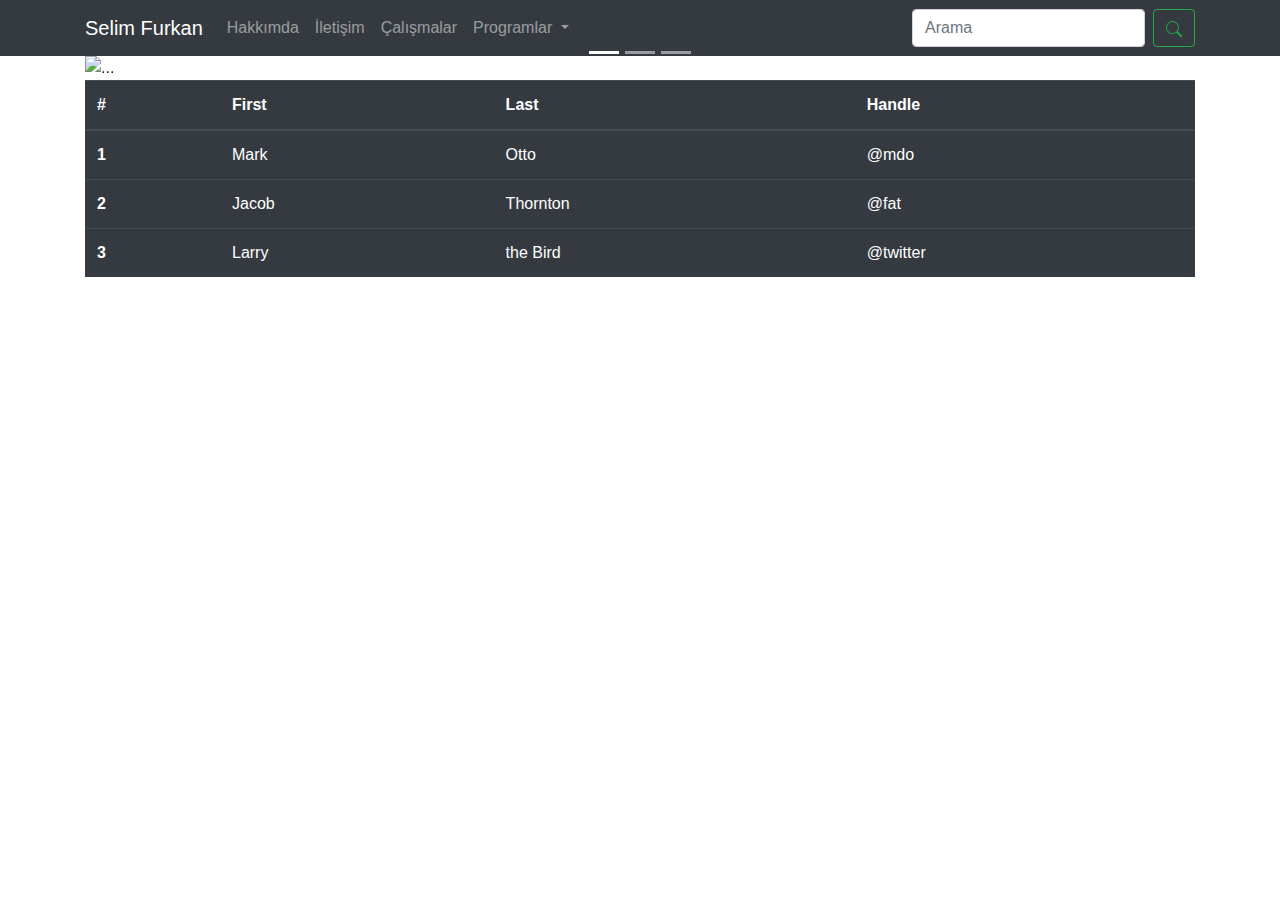
==== site/ses.html @ 14891107 "Create ses.html" ====
<!doctype html>
<html lang="tr">

<head>
    <!-- Required meta tags -->
    <meta charset="utf-8">
    <meta name="viewport" content="width=device-width, initial-scale=1, shrink-to-fit=no">

    <!-- Bootstrap CSS -->
    <link rel="stylesheet" href="https://stackpath.bootstrapcdn.com/bootstrap/4.4.1/css/bootstrap.min.css" integrity="sha384-Vkoo8x4CGsO3+Hhxv8T/Q5PaXtkKtu6ug5TOeNV6gBiFeWPGFN9MuhOf23Q9Ifjh" crossorigin="anonymous">

    <title>Selim Furkan</title>
    <!-- Optional JavaScript -->
    <!-- jQuery first, then Popper.js, then Bootstrap JS -->
    <script src="https://code.jquery.com/jquery-3.4.1.slim.min.js" integrity="sha384-J6qa4849blE2+poT4WnyKhv5vZF5SrPo0iEjwBvKU7imGFAV0wwj1yYfoRSJoZ+n" crossorigin="anonymous"></script>
    <script src="https://cdn.jsdelivr.net/npm/popper.js@1.16.0/dist/umd/popper.min.js" integrity="sha384-Q6E9RHvbIyZFJoft+2mJbHaEWldlvI9IOYy5n3zV9zzTtmI3UksdQRVvoxMfooAo" crossorigin="anonymous"></script>
    <script src="https://stackpath.bootstrapcdn.com/bootstrap/4.4.1/js/bootstrap.min.js" integrity="sha384-wfSDF2E50Y2D1uUdj0O3uMBJnjuUD4Ih7YwaYd1iqfktj0Uod8GCExl3Og8ifwB6" crossorigin="anonymous"></script>
</head>

<body>
    <header>
        <!-- MENÜ ÇUBUĞU -->
        <nav class="navbar navbar-expand-lg navbar-dark bg-dark">
            <div class="container">
                <a class="navbar-brand" href="#">Selim Furkan</a>
                <button class="navbar-toggler" type="button" data-toggle="collapse" data-target="#navbarSupportedContent" aria-controls="navbarSupportedContent" aria-expanded="false" aria-label="Toggle navigation">
                    <span class="navbar-toggler-icon"></span>

                </button>
                <div class="collapse navbar-collapse" id="navbarSupportedContent">
                    <ul class="navbar-nav mr-auto">
                        <li class="nav-item active"></li>
                        <a class="nav-link" href="#">Hakkımda <span class="sr-only">(current)</span></a>

                        <li class="nav-item">
                            <a class="nav-link" href="#">İletişim</a>
                        </li>
                        <li class="nav-item">
                            <a class="nav-link" href="#">Çalışmalar</a>
                        </li>

                        <li class="nav-item dropdown">
                            <a class="nav-link dropdown-toggle" href="#" id="navbarDropdown" role="button" data-toggle="dropdown" aria-haspopup="true" aria-expanded="false">
                                Programlar
                            </a>
                            <div class="dropdown-menu bg-warning" aria-labelledby="navbarDropdown">
                                <a class="dropdown-item bg-warning" href="#">Adobe Photoshop</a>
                                <a class="dropdown-item bg-warning" href="#">Adobe İllustrator</a>
                                <a class="dropdown-item bg-warning" href="#">Adobe Premiere</a>
                                <a class="dropdown-item bg-warning" href="#">Adobe İnDesing</a>
                                <div class="dropdown-divider  bg-warning"></div>
                                <a class="dropdown-item bg-warning" href="#">Blender</a>
                                <a class="dropdown-item bg-warning" href="#">Da Vinci Resolve</a>
                            </div>
                        </li>
                        <li class="nav-item">
                            <a class="nav-link disabled" href="#" tabindex="-1" aria-disabled="true"></a>
                        </li>
                    </ul>
                    <form class="form-inline my-2 my-lg-0">
                        <input class="form-control mr-sm-2" type="search" placeholder="Arama" aria-label="Arama">
                        <button class="btn btn-outline-success my-2 my-sm-0" type="submit"><svg class="bi bi-search" width="1em" height="1em" viewBox="0 0 16 16" fill="currentcolor" xmlns="http://www.w3.org/2000/svg">
                                <path fill-rule="evenodd" d="M10.442 10.442a1 1 0 011.415 0l3.85 3.85a1 1 0 01-1.414 1.415l-3.85-3.85a1 1 0 010-1.415z" clip-rule="evenodd" />
                                <path fill-rule="evenodd" d="M6.5 12a5.5 5.5 0 100-11 5.5 5.5 0 000 11zM13 6.5a6.5 6.5 0 11-13 0 6.5 6.5 0 0113 0z" clip-rule="evenodd" />
                            </svg></button>
                    </form>
                </div>
        </nav>

    </header>

    <div class="container">
        <!-- SLİDER ÇUBUĞU -->
        <div class="row">
            <div class="container">


                <div id="carouselExampleCaptions" class="carousel slide" data-interval="1000" data-ride="carousel">
                    <ol class="carousel-indicators">
                        <li data-target="#carouselExampleCaptions" data-slide-to="0" class="active"></li>
                        <li data-target="#carouselExampleCaptions" data-slide-to="1"></li>
                        <li data-target="#carouselExampleCaptions" data-slide-to="2"></li>
                    </ol>
                    <div class="carousel-inner">
                        <div class="carousel-item active">
                            <img src="site/A.jpg" class="d-block w-100" alt="...">
                            <div class="carousel-caption d-none d-md-block">
                                <h5>First slide label</h5>
                                <p>Nulla vitae elit libero, a pharetra augue mollis interdum.</p>
                            </div>
                        </div>
                        <div class="carousel-item">
                            <img src="site/B.jpg" class="d-block w-100" alt="SF1">
                            <div class="carousel-caption d-none d-md-block">
                                Selim Furkan 1
                                <h5>Second slide label</h5>
                                <p>Lorem ipsum dolor sit amet, consectetur adipiscing elit.</p>
                            </div>
                        </div>
                        <div class="carousel-item">
                            <img src="site/c.jpg" class="d-block w-100" alt="SF2">
                            <div class="carousel-caption d-none d-md-block">
                                Selim Furkan 2
                                <h5>Third slide label</h5>
                                <p>Praesent commodo cursus magna, vel scelerisque nisl consectetur.</p>
                            </div>
                        </div>
                    </div>
                    <a class="carousel-control-prev" href="#carouselExampleCaptions" role="button" data-slide="prev">
                        <span class="carousel-control-prev-icon" aria-hidden="true"></span>
                        <span class="sr-only">Previous</span>
                    </a>
                    <a class="carousel-control-next" href="#carouselExampleCaptions" role="button" data-slide="next">
                        <span class="carousel-control-next-icon" aria-hidden="true"></span>
                        <span class="sr-only">Next</span>
                    </a>
                </div>
            </div>
        </div>

        <table class="table table-dark">
            <thead>
                <tr>
                    <th scope="col">#</th>
                    <th scope="col">First</th>
                    <th scope="col">Last</th>
                    <th scope="col">Handle</th>
                </tr>
            </thead>
            <tbody>
                <tr>
                    <th scope="row">1</th>
                    <td>Mark</td>
                    <td>Otto</td>
                    <td>@mdo</td>
                </tr>
                <tr>
                    <th scope="row">2</th>
                    <td>Jacob</td>
                    <td>Thornton</td>
                    <td>@fat</td>
                </tr>
                <tr>
                    <th scope="row">3</th>
                    <td>Larry</td>
                    <td>the Bird</td>
                    <td>@twitter</td>
                </tr>
            </tbody>
        </table>




</body>

</html>
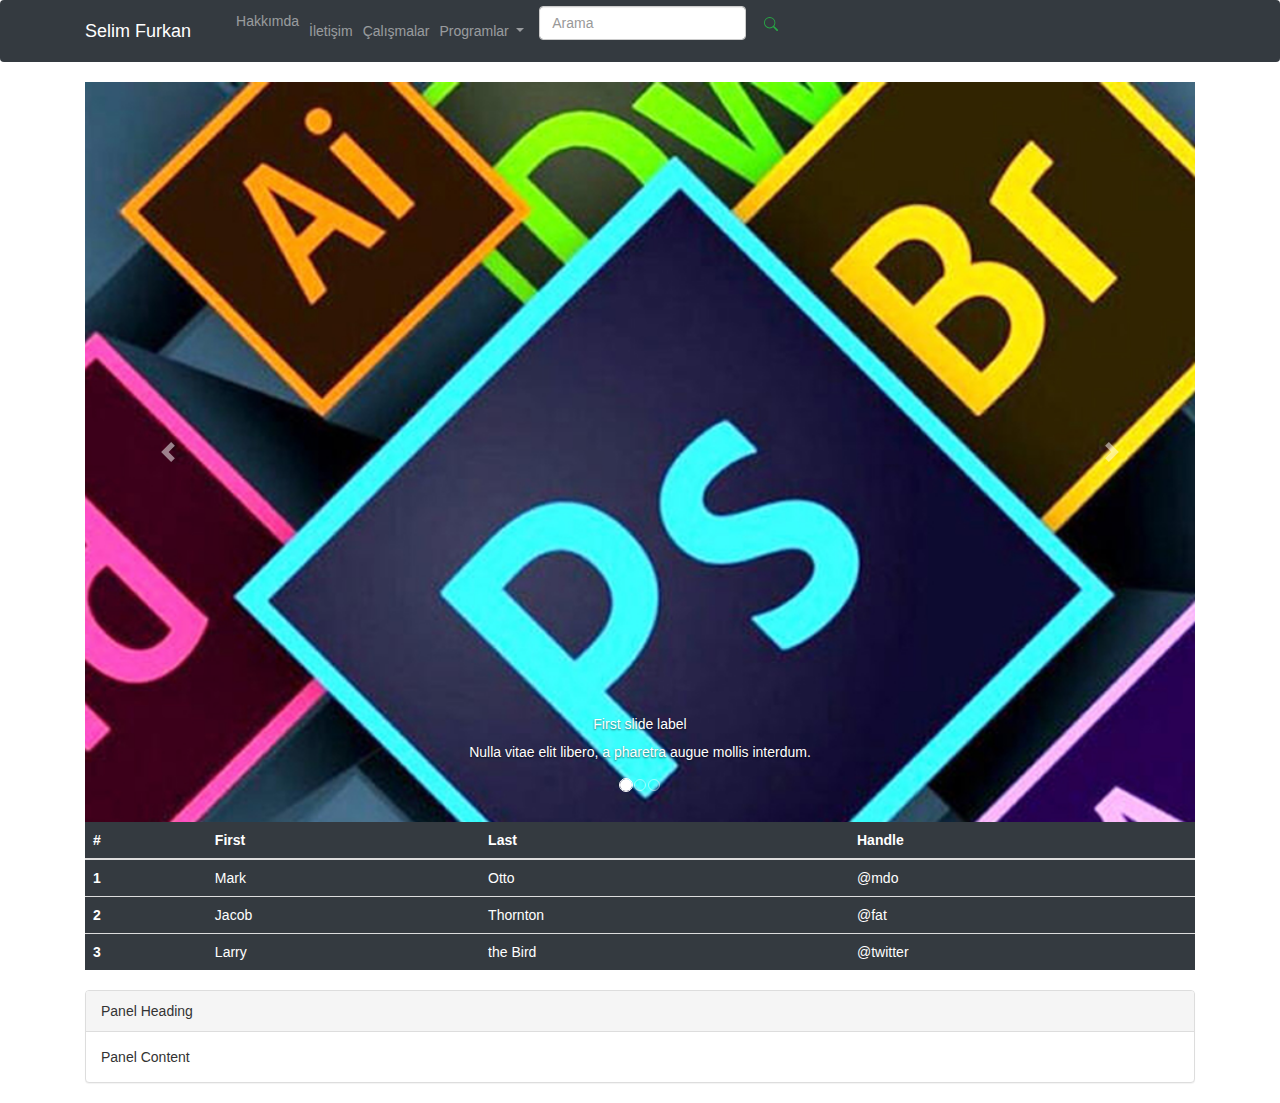
==== commit 665cef08: "as" ====
--- a/site/ses.html
+++ b/site/ses.html
@@ -8,6 +8,7 @@
 
     <!-- Bootstrap CSS -->
     <link rel="stylesheet" href="https://stackpath.bootstrapcdn.com/bootstrap/4.4.1/css/bootstrap.min.css" integrity="sha384-Vkoo8x4CGsO3+Hhxv8T/Q5PaXtkKtu6ug5TOeNV6gBiFeWPGFN9MuhOf23Q9Ifjh" crossorigin="anonymous">
+    <link rel="stylesheet" href="https://maxcdn.bootstrapcdn.com/bootstrap/3.4.1/css/bootstrap.min.css">
 
     <title>Selim Furkan</title>
     <!-- Optional JavaScript -->
@@ -148,6 +149,10 @@
                 </tr>
             </tbody>
         </table>
+        <div class="panel panel-default">
+            <div class="panel-heading">Panel Heading</div>
+            <div class="panel-body">Panel Content</div>
+          </div>
 
 
 
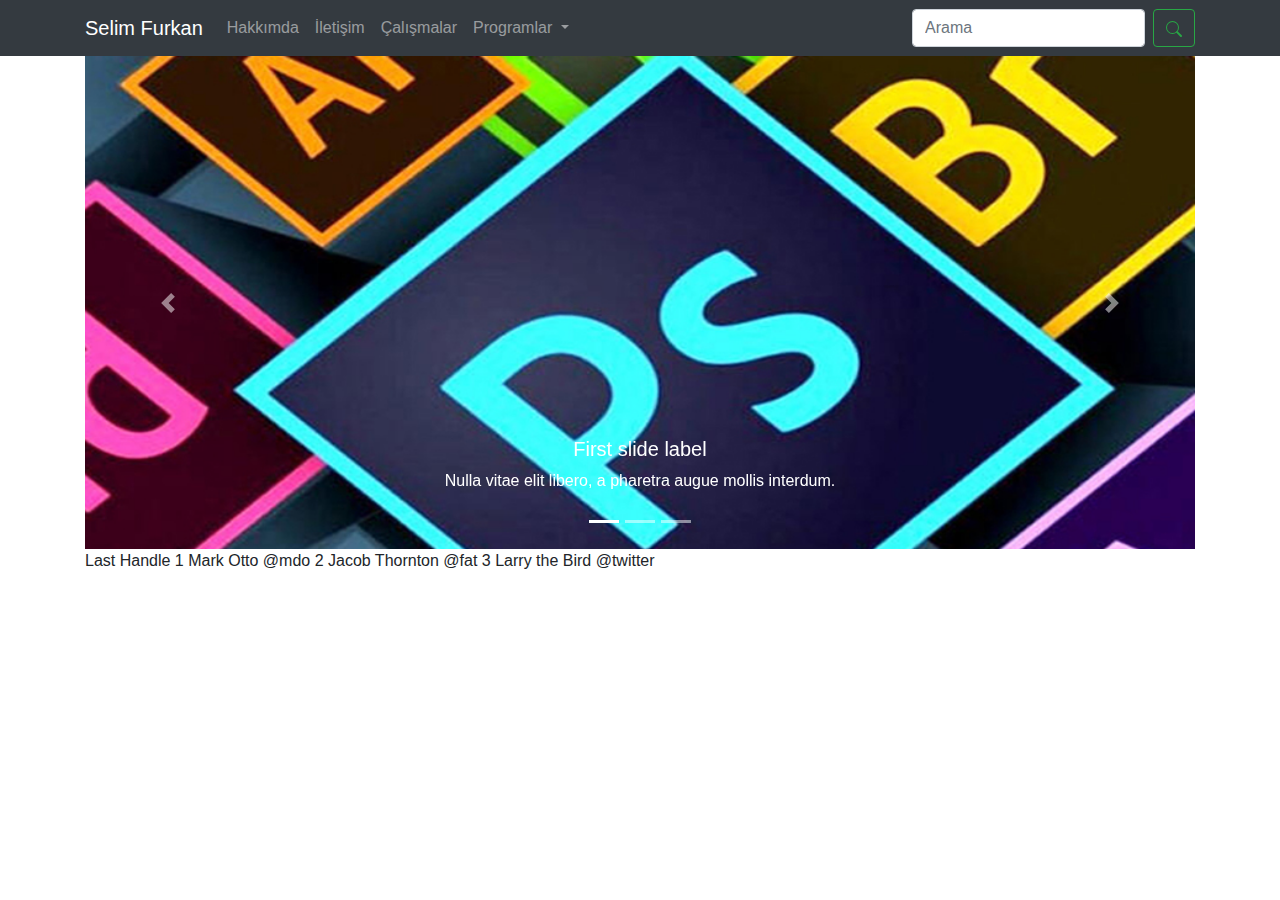
==== commit 36b140da: "sas" ====
--- a/site/ses.html
+++ b/site/ses.html
@@ -8,7 +8,6 @@
 
     <!-- Bootstrap CSS -->
     <link rel="stylesheet" href="https://stackpath.bootstrapcdn.com/bootstrap/4.4.1/css/bootstrap.min.css" integrity="sha384-Vkoo8x4CGsO3+Hhxv8T/Q5PaXtkKtu6ug5TOeNV6gBiFeWPGFN9MuhOf23Q9Ifjh" crossorigin="anonymous">
-    <link rel="stylesheet" href="https://maxcdn.bootstrapcdn.com/bootstrap/3.4.1/css/bootstrap.min.css">
 
     <title>Selim Furkan</title>
     <!-- Optional JavaScript -->
@@ -84,14 +83,14 @@
                     </ol>
                     <div class="carousel-inner">
                         <div class="carousel-item active">
-                            <img src="site/A.jpg" class="d-block w-100" alt="...">
+                            <img src="site/1.jpg" class="d-block w-100" alt="...">
                             <div class="carousel-caption d-none d-md-block">
                                 <h5>First slide label</h5>
                                 <p>Nulla vitae elit libero, a pharetra augue mollis interdum.</p>
                             </div>
                         </div>
                         <div class="carousel-item">
-                            <img src="site/B.jpg" class="d-block w-100" alt="SF1">
+                            <img src="site/2.jpg" class="d-block w-100" alt="SF1">
                             <div class="carousel-caption d-none d-md-block">
                                 Selim Furkan 1
                                 <h5>Second slide label</h5>
@@ -99,7 +98,7 @@
                             </div>
                         </div>
                         <div class="carousel-item">
-                            <img src="site/c.jpg" class="d-block w-100" alt="SF2">
+                            <img src="site/3.jpg" class="d-block w-100" alt="SF2">
                             <div class="carousel-caption d-none d-md-block">
                                 Selim Furkan 2
                                 <h5>Third slide label</h5>
@@ -119,11 +118,6 @@
             </div>
         </div>
 
-        <table class="table table-dark">
-            <thead>
-                <tr>
-                    <th scope="col">#</th>
-                    <th scope="col">First</th>
                     <th scope="col">Last</th>
                     <th scope="col">Handle</th>
                 </tr>
@@ -149,10 +143,6 @@
                 </tr>
             </tbody>
         </table>
-        <div class="panel panel-default">
-            <div class="panel-heading">Panel Heading</div>
-            <div class="panel-body">Panel Content</div>
-          </div>
 
 
 
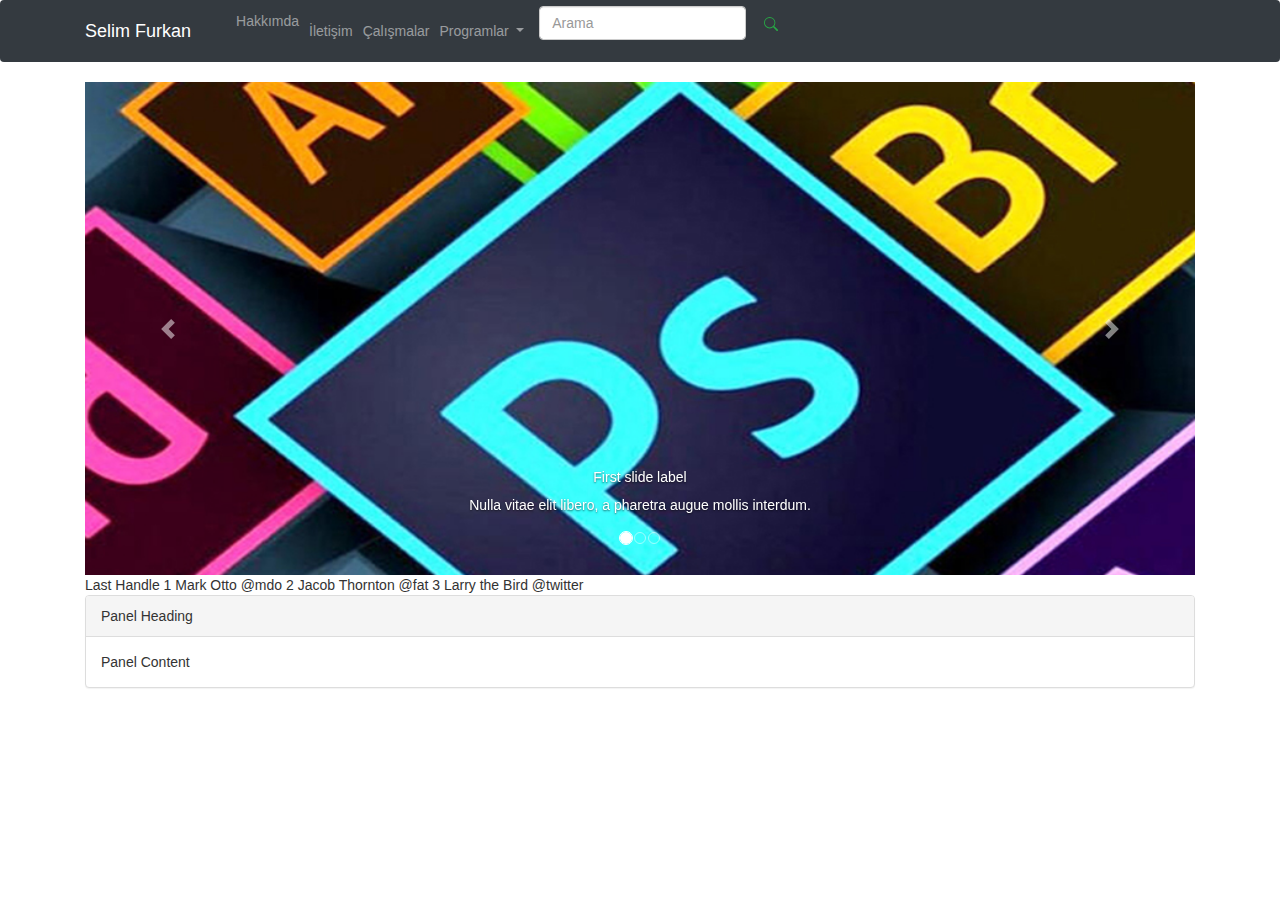
==== commit 0df90a44: "Merge branch 'master' of https://github.com/SelimFurkan/Selim-Furkan" ====
--- a/site/ses.html
+++ b/site/ses.html
@@ -8,6 +8,7 @@
 
     <!-- Bootstrap CSS -->
     <link rel="stylesheet" href="https://stackpath.bootstrapcdn.com/bootstrap/4.4.1/css/bootstrap.min.css" integrity="sha384-Vkoo8x4CGsO3+Hhxv8T/Q5PaXtkKtu6ug5TOeNV6gBiFeWPGFN9MuhOf23Q9Ifjh" crossorigin="anonymous">
+    <link rel="stylesheet" href="https://maxcdn.bootstrapcdn.com/bootstrap/3.4.1/css/bootstrap.min.css">
 
     <title>Selim Furkan</title>
     <!-- Optional JavaScript -->
@@ -143,6 +144,10 @@
                 </tr>
             </tbody>
         </table>
+        <div class="panel panel-default">
+            <div class="panel-heading">Panel Heading</div>
+            <div class="panel-body">Panel Content</div>
+          </div>
 
 
 
